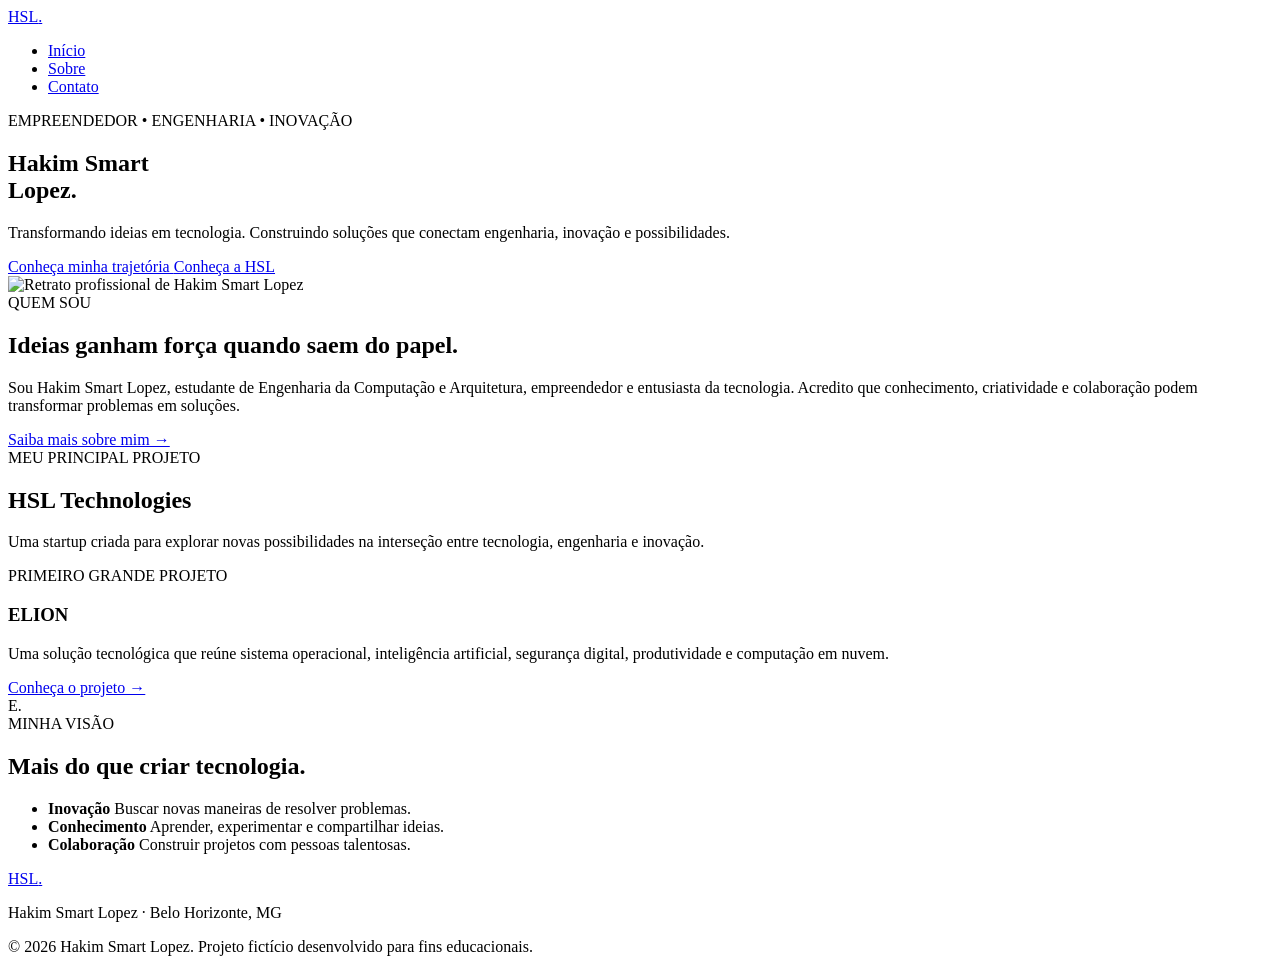
==== index.html @ 5b69db7c "Create index.html" ====
<!DOCTYPE html>
<html lang="pt-BR">
<head>
    <meta charset="UTF-8">
    <meta name="viewport" content="width=device-width, initial-scale=1.0">

    <title>Hakim Smart Lopez | Tecnologia e Inovação</title>

    <meta name="description" content="Conheça Hakim Smart Lopez, empreendedor, estudante de engenharia e fundador da HSL Technologies.">

    <link rel="stylesheet" href="style.css">
</head>

<body>

    <header class="header">
        <nav class="navbar">
            <a href="index.html" class="logo">HSL<span>.</span></a>

            <ul class="nav-links">
                <li><a href="index.html" class="active">Início</a></li>
                <li><a href="about.html">Sobre</a></li>
                <li><a href="contact.html">Contato</a></li>
            </ul>
        </nav>
    </header>

    <main>

        <section class="hero" id="inicio">

            <div class="hero-content">
                <span class="eyebrow">EMPREENDEDOR • ENGENHARIA • INOVAÇÃO</span>

                <h1>
                    Hakim Smart<br>
                    <span>Lopez.</span>
                </h1>

                <p class="hero-description">
                    Transformando ideias em tecnologia.
                    Construindo soluções que conectam engenharia,
                    inovação e possibilidades.
                </p>

                <div class="hero-buttons">
                    <a href="about.html" class="button primary">
                        Conheça minha trajetória
                    </a>

                    <a href="#empresa" class="button secondary">
                        Conheça a HSL
                    </a>
                </div>
            </div>

            <div class="hero-image">
                <img
                    src="images/hakim.jpg"
                    alt="Retrato profissional de Hakim Smart Lopez"
                >
            </div>

        </section>

        <section class="intro section" id="sobre">
            <span class="eyebrow">QUEM SOU</span>

            <h2>Ideias ganham força quando saem do papel.</h2>

            <p>
                Sou Hakim Smart Lopez, estudante de Engenharia da
                Computação e Arquitetura, empreendedor e entusiasta
                da tecnologia. Acredito que conhecimento, criatividade
                e colaboração podem transformar problemas em soluções.
            </p>

            <a href="about.html" class="text-link">
                Saiba mais sobre mim →
            </a>
        </section>

        <section class="company section" id="empresa">
            <div class="section-heading">
                <span class="eyebrow">MEU PRINCIPAL PROJETO</span>
                <h2>HSL Technologies</h2>

                <p>
                    Uma startup criada para explorar novas possibilidades
                    na interseção entre tecnologia, engenharia e inovação.
                </p>
            </div>

            <div class="project-card">
                <div class="project-info">
                    <span class="project-label">PRIMEIRO GRANDE PROJETO</span>

                    <h3>ELION</h3>

                    <p>
                        Uma solução tecnológica que reúne sistema
                        operacional, inteligência artificial, segurança
                        digital, produtividade e computação em nuvem.
                    </p>

                    <a href="about.html#elion" class="text-link">
                        Conheça o projeto →
                    </a>
                </div>

                <div class="project-symbol" aria-hidden="true">
                    E.
                </div>
            </div>
        </section>

        <section class="values section">
            <span class="eyebrow">MINHA VISÃO</span>

            <h2>Mais do que criar tecnologia.</h2>

            <ul class="values-list">
                <li>
                    <strong>Inovação</strong>
                    <span>Buscar novas maneiras de resolver problemas.</span>
                </li>

                <li>
                    <strong>Conhecimento</strong>
                    <span>Aprender, experimentar e compartilhar ideias.</span>
                </li>

                <li>
                    <strong>Colaboração</strong>
                    <span>Construir projetos com pessoas talentosas.</span>
                </li>
            </ul>
        </section>

    </main>

    <footer class="footer">
        <a href="index.html" class="logo">HSL<span>.</span></a>

        <p>Hakim Smart Lopez · Belo Horizonte, MG</p>

        <p class="copyright">
            © 2026 Hakim Smart Lopez. Projeto fictício desenvolvido
            para fins educacionais.
        </p>
    </footer>

</body>
</html>
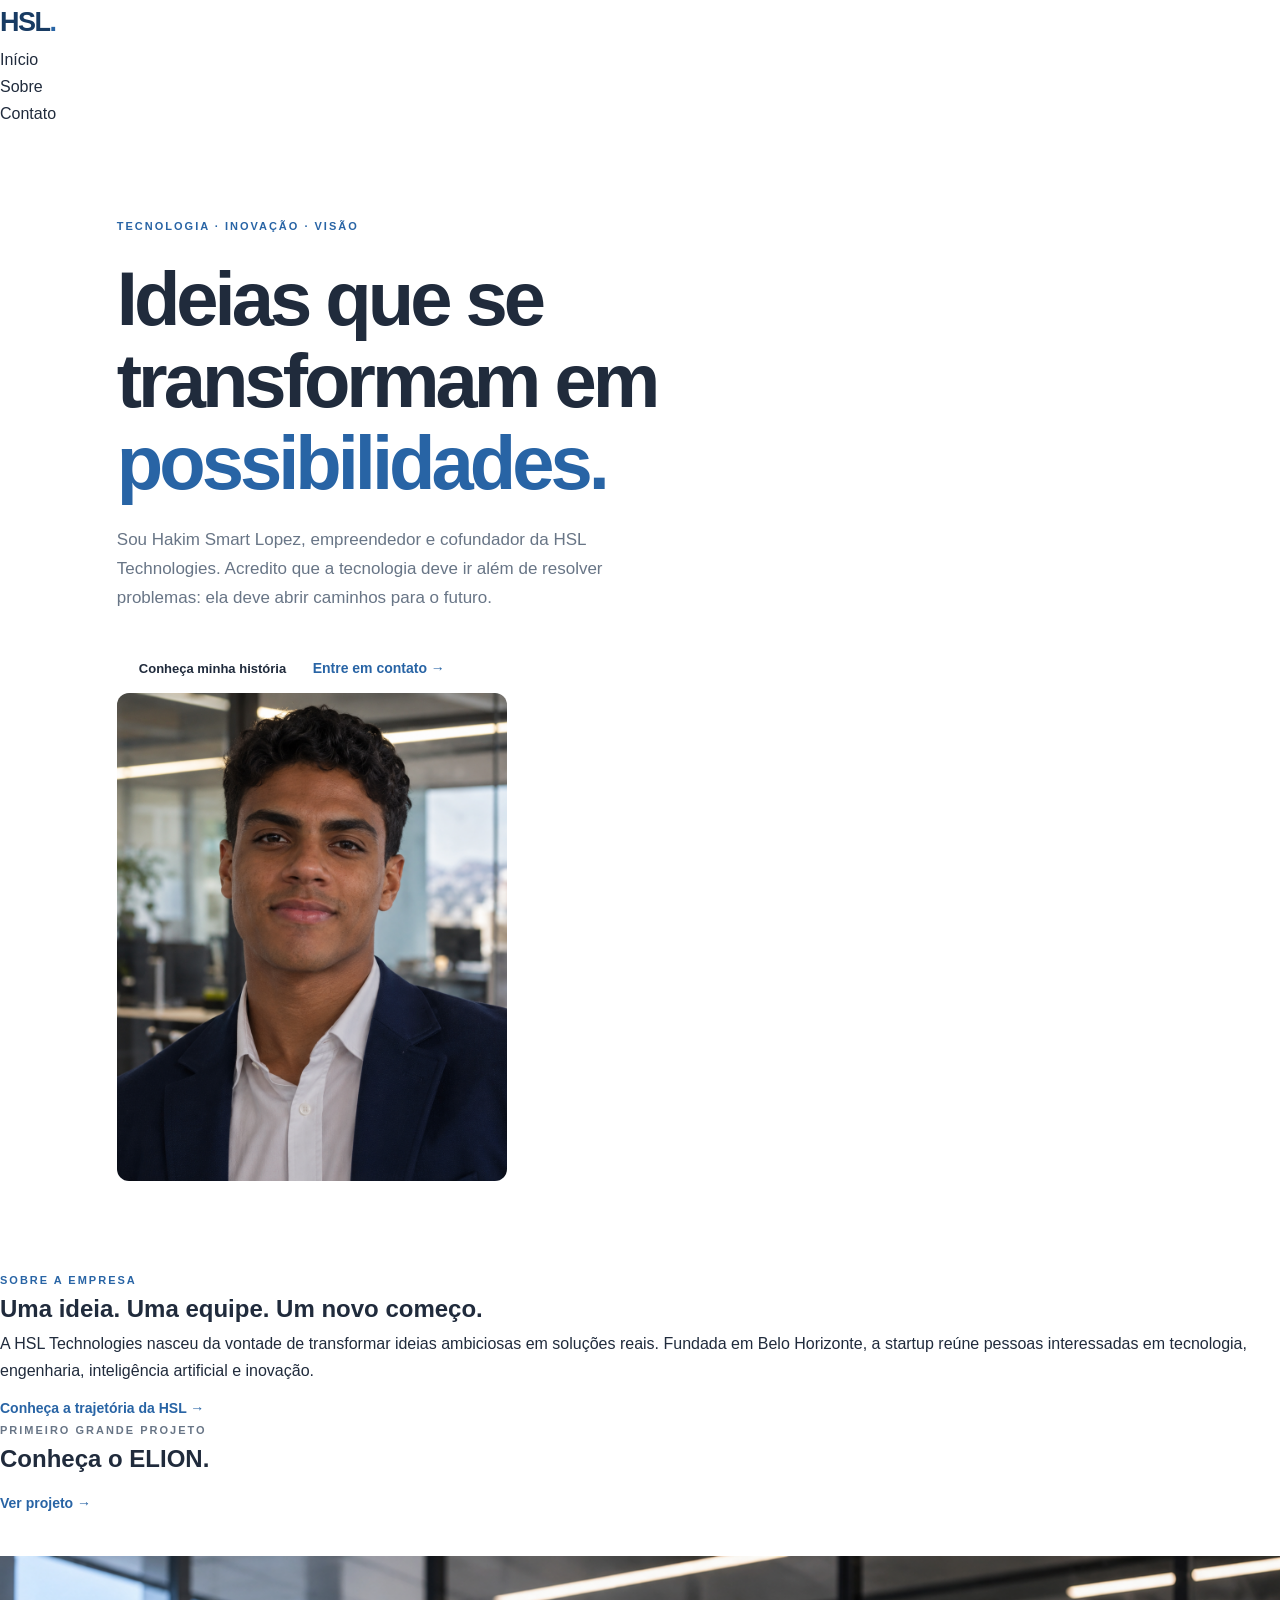
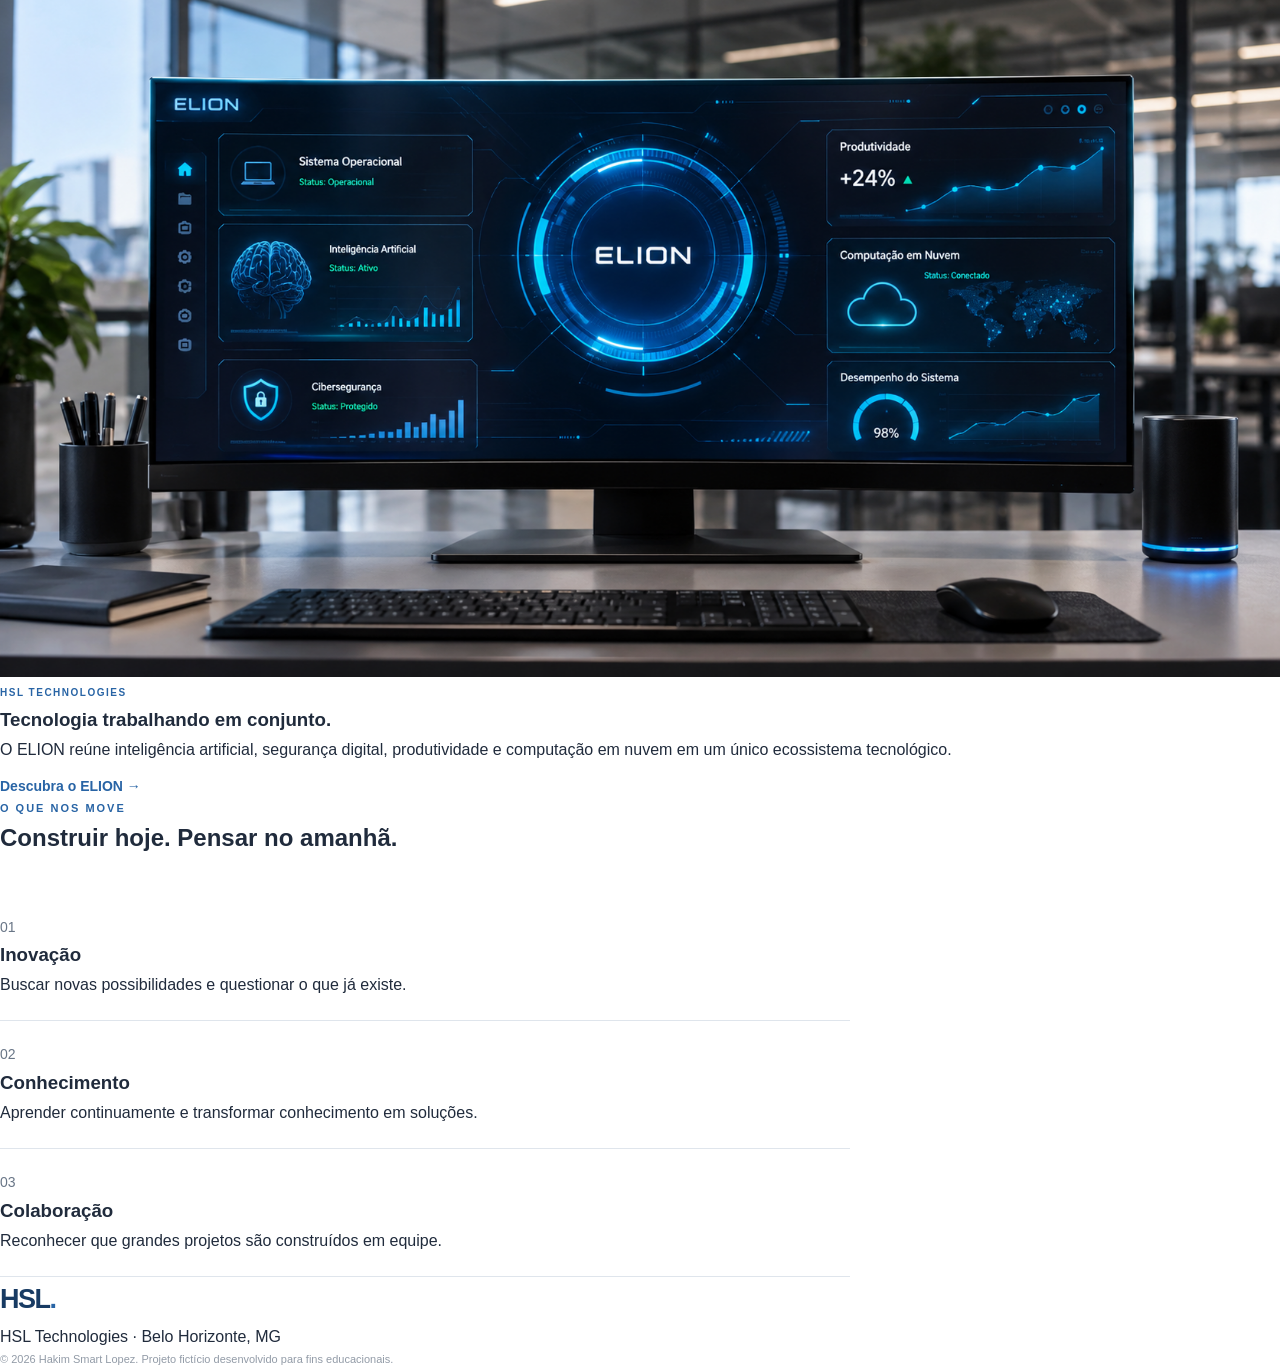
==== commit 56bed4f8: "Update index.html" ====
--- a/index.html
+++ b/index.html
@@ -1,154 +1,156 @@
-
 <!DOCTYPE html>
 <html lang="pt-BR">
 <head>
     <meta charset="UTF-8">
     <meta name="viewport" content="width=device-width, initial-scale=1.0">
-
-    <title>Hakim Smart Lopez | Tecnologia e Inovação</title>
-
-    <meta name="description" content="Conheça Hakim Smart Lopez, empreendedor, estudante de engenharia e fundador da HSL Technologies.">
-
+    <meta name="description" content="Conheça Hakim Smart Lopez, empreendedor e fundador da HSL Technologies.">
+    <title>Hakim Smart Lopez | HSL Technologies</title>
     <link rel="stylesheet" href="style.css">
 </head>
-
 <body>
 
-    <header class="header">
-        <nav class="navbar">
-            <a href="index.html" class="logo">HSL<span>.</span></a>
+    <header class="site-header">
+        <div class="container header-content">
+            <a class="logo" href="index.html">HSL<span>.</span></a>
 
-            <ul class="nav-links">
-                <li><a href="index.html" class="active">Início</a></li>
-                <li><a href="about.html">Sobre</a></li>
-                <li><a href="contact.html">Contato</a></li>
-            </ul>
-        </nav>
+            <nav aria-label="Navegação principal">
+                <ul class="nav-list">
+                    <li><a href="index.html" aria-current="page">Início</a></li>
+                    <li><a href="about.html">Sobre</a></li>
+                    <li><a href="contact.html">Contato</a></li>
+                </ul>
+            </nav>
+        </div>
     </header>
 
     <main>
+        <section class="hero" id="inicio">
+            <div class="container hero-content">
+                <div class="hero-text">
+                    <p class="eyebrow">TECNOLOGIA · INOVAÇÃO · VISÃO</p>
 
-        <section class="hero" id="inicio">
+                    <h1>Ideias que se transformam em <span>possibilidades.</span></h1>
 
-            <div class="hero-content">
-                <span class="eyebrow">EMPREENDEDOR • ENGENHARIA • INOVAÇÃO</span>
-
-                <h1>
-                    Hakim Smart<br>
-                    <span>Lopez.</span>
-                </h1>
-
-                <p class="hero-description">
-                    Transformando ideias em tecnologia.
-                    Construindo soluções que conectam engenharia,
-                    inovação e possibilidades.
-                </p>
-
-                <div class="hero-buttons">
-                    <a href="about.html" class="button primary">
-                        Conheça minha trajetória
-                    </a>
-
-                    <a href="#empresa" class="button secondary">
-                        Conheça a HSL
-                    </a>
-                </div>
-            </div>
-
-            <div class="hero-image">
-                <img
-                    src="images/hakim.jpg"
-                    alt="Retrato profissional de Hakim Smart Lopez"
-                >
-            </div>
-
-        </section>
-
-        <section class="intro section" id="sobre">
-            <span class="eyebrow">QUEM SOU</span>
-
-            <h2>Ideias ganham força quando saem do papel.</h2>
-
-            <p>
-                Sou Hakim Smart Lopez, estudante de Engenharia da
-                Computação e Arquitetura, empreendedor e entusiasta
-                da tecnologia. Acredito que conhecimento, criatividade
-                e colaboração podem transformar problemas em soluções.
-            </p>
-
-            <a href="about.html" class="text-link">
-                Saiba mais sobre mim →
-            </a>
-        </section>
-
-        <section class="company section" id="empresa">
-            <div class="section-heading">
-                <span class="eyebrow">MEU PRINCIPAL PROJETO</span>
-                <h2>HSL Technologies</h2>
-
-                <p>
-                    Uma startup criada para explorar novas possibilidades
-                    na interseção entre tecnologia, engenharia e inovação.
-                </p>
-            </div>
-
-            <div class="project-card">
-                <div class="project-info">
-                    <span class="project-label">PRIMEIRO GRANDE PROJETO</span>
-
-                    <h3>ELION</h3>
-
-                    <p>
-                        Uma solução tecnológica que reúne sistema
-                        operacional, inteligência artificial, segurança
-                        digital, produtividade e computação em nuvem.
+                    <p class="hero-description">
+                        Sou Hakim Smart Lopez, empreendedor e cofundador da
+                        HSL Technologies. Acredito que a tecnologia deve ir
+                        além de resolver problemas: ela deve abrir caminhos
+                        para o futuro.
                     </p>
 
-                    <a href="about.html#elion" class="text-link">
-                        Conheça o projeto →
-                    </a>
+                    <div class="hero-actions">
+                        <a class="button button-primary" href="about.html">Conheça minha história</a>
+                        <a class="text-link" href="contact.html">Entre em contato →</a>
+                    </div>
                 </div>
 
-                <div class="project-symbol" aria-hidden="true">
-                    E.
+                <div class="hero-image">
+                    <img
+                        src="images/hakim.jpg"
+                        alt="Retrato profissional de Hakim Smart Lopez"
+                    >
+                    <div class="image-caption">
+                        <strong>Hakim Smart Lopez</strong>
+                        <span>Co-founder & CEO · HSL Technologies</span>
+                    </div>
                 </div>
             </div>
         </section>
 
-        <section class="values section">
-            <span class="eyebrow">MINHA VISÃO</span>
+        <section class="intro-section" id="empresa">
+            <div class="container intro-grid">
+                <div>
+                    <p class="eyebrow">SOBRE A EMPRESA</p>
+                    <h2>Uma ideia. Uma equipe. Um novo começo.</h2>
+                </div>
 
-            <h2>Mais do que criar tecnologia.</h2>
-
-            <ul class="values-list">
-                <li>
-                    <strong>Inovação</strong>
-                    <span>Buscar novas maneiras de resolver problemas.</span>
-                </li>
-
-                <li>
-                    <strong>Conhecimento</strong>
-                    <span>Aprender, experimentar e compartilhar ideias.</span>
-                </li>
-
-                <li>
-                    <strong>Colaboração</strong>
-                    <span>Construir projetos com pessoas talentosas.</span>
-                </li>
-            </ul>
+                <div>
+                    <p>
+                        A HSL Technologies nasceu da vontade de transformar
+                        ideias ambiciosas em soluções reais. Fundada em Belo
+                        Horizonte, a startup reúne pessoas interessadas em
+                        tecnologia, engenharia, inteligência artificial e
+                        inovação.
+                    </p>
+                    <a class="text-link" href="about.html#trajetoria">
+                        Conheça a trajetória da HSL →
+                    </a>
+                </div>
+            </div>
         </section>
 
+        <section class="featured-section">
+            <div class="container">
+                <div class="section-heading">
+                    <div>
+                        <p class="eyebrow">PRIMEIRO GRANDE PROJETO</p>
+                        <h2>Conheça o ELION.</h2>
+                    </div>
+                    <a class="text-link" href="about.html#elion">Ver projeto →</a>
+                </div>
+
+                <div class="featured-card">
+                    <div class="featured-image">
+                        <img
+                            src="images/elion.jpg"
+                            alt="Interface conceitual do sistema tecnológico ELION"
+                        >
+                    </div>
+
+                    <div class="featured-content">
+                        <span class="project-label">HSL TECHNOLOGIES</span>
+                        <h3>Tecnologia trabalhando em conjunto.</h3>
+                        <p>
+                            O ELION reúne inteligência artificial, segurança
+                            digital, produtividade e computação em nuvem em
+                            um único ecossistema tecnológico.
+                        </p>
+                        <a class="text-link" href="about.html#elion">
+                            Descubra o ELION →
+                        </a>
+                    </div>
+                </div>
+            </div>
+        </section>
+
+        <section class="values-section" id="principios">
+            <div class="container">
+                <p class="eyebrow">O QUE NOS MOVE</p>
+                <h2>Construir hoje. Pensar no amanhã.</h2>
+
+                <ul class="values-list">
+                    <li>
+                        <span class="value-number">01</span>
+                        <div>
+                            <h3>Inovação</h3>
+                            <p>Buscar novas possibilidades e questionar o que já existe.</p>
+                        </div>
+                    </li>
+                    <li>
+                        <span class="value-number">02</span>
+                        <div>
+                            <h3>Conhecimento</h3>
+                            <p>Aprender continuamente e transformar conhecimento em soluções.</p>
+                        </div>
+                    </li>
+                    <li>
+                        <span class="value-number">03</span>
+                        <div>
+                            <h3>Colaboração</h3>
+                            <p>Reconhecer que grandes projetos são construídos em equipe.</p>
+                        </div>
+                    </li>
+                </ul>
+            </div>
+        </section>
     </main>
 
-    <footer class="footer">
-        <a href="index.html" class="logo">HSL<span>.</span></a>
-
-        <p>Hakim Smart Lopez · Belo Horizonte, MG</p>
-
-        <p class="copyright">
-            © 2026 Hakim Smart Lopez. Projeto fictício desenvolvido
-            para fins educacionais.
-        </p>
+    <footer class="site-footer">
+        <div class="container footer-content">
+            <a class="logo footer-logo" href="index.html">HSL<span>.</span></a>
+            <p>HSL Technologies · Belo Horizonte, MG</p>
+            <p class="copyright">© 2026 Hakim Smart Lopez. Projeto fictício desenvolvido para fins educacionais.</p>
+        </div>
     </footer>
 
 </body>
--- a/style.css
+++ b/style.css
@@ -0,0 +1,405 @@
+
+/* =================================
+   HAKIM SMART LOPEZ — PORTFÓLIO
+   Identidade visual: HSL Technologies
+================================= */
+
+/* RESET */
+
+* {
+    margin: 0;
+    padding: 0;
+    box-sizing: border-box;
+}
+
+html {
+    scroll-behavior: smooth;
+}
+
+body {
+    font-family: Arial, Helvetica, sans-serif;
+    background: #ffffff;
+    color: #202b3c;
+    line-height: 1.7;
+}
+
+a {
+    color: inherit;
+    text-decoration: none;
+}
+
+img {
+    max-width: 100%;
+    display: block;
+}
+
+/* CORES */
+
+:root {
+    --blue: #2864a5;
+    --dark-blue: #183b63;
+    --light-blue: #eaf2fa;
+    --gray: #687586;
+    --light-gray: #f5f7fa;
+    --white: #ffffff;
+    --dark: #202b3c;
+}
+
+/* HEADER */
+
+.header {
+    width: 100%;
+    background: rgba(255, 255, 255, 0.96);
+    border-bottom: 1px solid #edf0f4;
+    position: sticky;
+    top: 0;
+    z-index: 100;
+}
+
+.navbar {
+    max-width: 1200px;
+    margin: auto;
+    padding: 20px 6%;
+    display: flex;
+    align-items: center;
+    justify-content: space-between;
+}
+
+.logo {
+    font-size: 27px;
+    font-weight: 800;
+    letter-spacing: -1.5px;
+    color: var(--dark-blue);
+}
+
+.logo span {
+    color: var(--blue);
+}
+
+.nav-links {
+    display: flex;
+    gap: 35px;
+    list-style: none;
+}
+
+.nav-links a {
+    color: var(--gray);
+    font-size: 14px;
+    font-weight: 600;
+    transition: color 0.25s ease;
+}
+
+.nav-links a:hover,
+.nav-links a.active {
+    color: var(--blue);
+}
+
+/* HERO */
+
+.hero {
+    max-width: 1200px;
+    min-height: 650px;
+    margin: auto;
+    padding: 90px 6%;
+    display: grid;
+    grid-template-columns: 1.2fr 0.8fr;
+    align-items: center;
+    gap: 70px;
+}
+
+.eyebrow {
+    color: var(--blue);
+    font-size: 11px;
+    font-weight: 800;
+    letter-spacing: 2px;
+}
+
+.hero h1 {
+    margin: 22px 0;
+    font-size: clamp(45px, 6vw, 76px);
+    line-height: 1.08;
+    letter-spacing: -4px;
+    color: var(--dark);
+}
+
+.hero h1 span {
+    color: var(--blue);
+}
+
+.hero-description {
+    max-width: 520px;
+    color: var(--gray);
+    font-size: 17px;
+    margin-bottom: 32px;
+}
+
+.hero-buttons {
+    display: flex;
+    flex-wrap: wrap;
+    gap: 14px;
+}
+
+.button {
+    display: inline-block;
+    padding: 13px 22px;
+    border-radius: 6px;
+    font-size: 13px;
+    font-weight: 700;
+    transition: 0.25s ease;
+}
+
+.button:hover {
+    transform: translateY(-3px);
+}
+
+.primary {
+    background: var(--blue);
+    color: var(--white);
+}
+
+.primary:hover {
+    background: var(--dark-blue);
+}
+
+.secondary {
+    border: 1px solid #d9e1eb;
+    color: var(--dark-blue);
+}
+
+.secondary:hover {
+    background: var(--light-blue);
+}
+
+.hero-image {
+    width: 100%;
+    max-width: 390px;
+    justify-self: end;
+    aspect-ratio: 4 / 5;
+    background: var(--light-blue);
+    border-radius: 12px;
+    overflow: hidden;
+}
+
+.hero-image img {
+    width: 100%;
+    height: 100%;
+    object-fit: cover;
+}
+
+/* SEÇÕES */
+
+.section {
+    padding: 100px 8%;
+}
+
+.section h2 {
+    max-width: 750px;
+    margin: 18px 0;
+    font-size: clamp(30px, 4vw, 44px);
+    line-height: 1.2;
+    letter-spacing: -1.5px;
+    color: var(--dark);
+}
+
+.intro {
+    background: var(--light-gray);
+}
+
+.intro p {
+    max-width: 750px;
+    margin: 22px 0;
+    color: var(--gray);
+    font-size: 16px;
+}
+
+.text-link {
+    display: inline-block;
+    color: var(--blue);
+    font-size: 14px;
+    font-weight: 700;
+    margin-top: 12px;
+}
+
+.text-link:hover {
+    color: var(--dark-blue);
+    text-decoration: underline;
+}
+
+/* EMPRESA E PROJETO */
+
+.company {
+    max-width: 1200px;
+    margin: auto;
+}
+
+.section-heading {
+    margin-bottom: 40px;
+}
+
+.section-heading p {
+    max-width: 650px;
+    color: var(--gray);
+}
+
+.project-card {
+    min-height: 280px;
+    padding: 45px;
+    border-radius: 12px;
+    background: var(--light-blue);
+    display: flex;
+    justify-content: space-between;
+    align-items: center;
+    gap: 30px;
+}
+
+.project-info {
+    max-width: 600px;
+}
+
+.project-label {
+    font-size: 10px;
+    font-weight: 800;
+    color: var(--blue);
+    letter-spacing: 1.5px;
+}
+
+.project-card h3 {
+    margin: 15px 0;
+    font-size: 48px;
+    color: var(--dark-blue);
+    letter-spacing: -2px;
+}
+
+.project-card p {
+    color: var(--gray);
+}
+
+.project-symbol {
+    font-size: 100px;
+    font-weight: 800;
+    color: rgba(40, 100, 165, 0.15);
+    letter-spacing: -10px;
+}
+
+/* VALORES */
+
+.values {
+    background: var(--light-gray);
+}
+
+.values-list {
+    max-width: 850px;
+    margin-top: 35px;
+    list-style: none;
+}
+
+.values-list li {
+    padding: 22px 0;
+    border-bottom: 1px solid #dfe5ec;
+    display: flex;
+    flex-direction: column;
+}
+
+.values-list strong {
+    color: var(--dark-blue);
+    font-size: 18px;
+}
+
+.values-list span {
+    color: var(--gray);
+    font-size: 14px;
+}
+
+/* FOOTER */
+
+.footer {
+    padding: 45px 8%;
+    text-align: center;
+    border-top: 1px solid #edf0f4;
+}
+
+.footer p {
+    color: var(--gray);
+    font-size: 13px;
+    margin-top: 10px;
+}
+
+.copyright {
+    font-size: 11px !important;
+    color: #929ba7 !important;
+}
+
+/* ACESSIBILIDADE */
+
+a:focus-visible {
+    outline: 3px solid var(--blue);
+    outline-offset: 4px;
+}
+
+/* RESPONSIVIDADE */
+
+@media (max-width: 800px) {
+
+    .hero {
+        grid-template-columns: 1fr;
+        gap: 45px;
+        padding-top: 65px;
+        text-align: center;
+    }
+
+    .hero-description {
+        margin-left: auto;
+        margin-right: auto;
+    }
+
+    .hero-buttons {
+        justify-content: center;
+    }
+
+    .hero-image {
+        justify-self: center;
+        max-width: 320px;
+    }
+
+    .section {
+        padding: 75px 7%;
+    }
+
+    .project-card {
+        padding: 30px;
+    }
+}
+
+@media (max-width: 520px) {
+
+    .navbar {
+        padding: 18px 5%;
+        flex-direction: column;
+        gap: 15px;
+    }
+
+    .nav-links {
+        gap: 25px;
+    }
+
+    .hero h1 {
+        letter-spacing: -2px;
+    }
+
+    .hero-description {
+        font-size: 15px;
+    }
+
+    .project-card {
+        flex-direction: column;
+        align-items: flex-start;
+    }
+
+    .project-symbol {
+        font-size: 65px;
+    }
+
+    .values-list li {
+        gap: 5px;
+    }
+}
